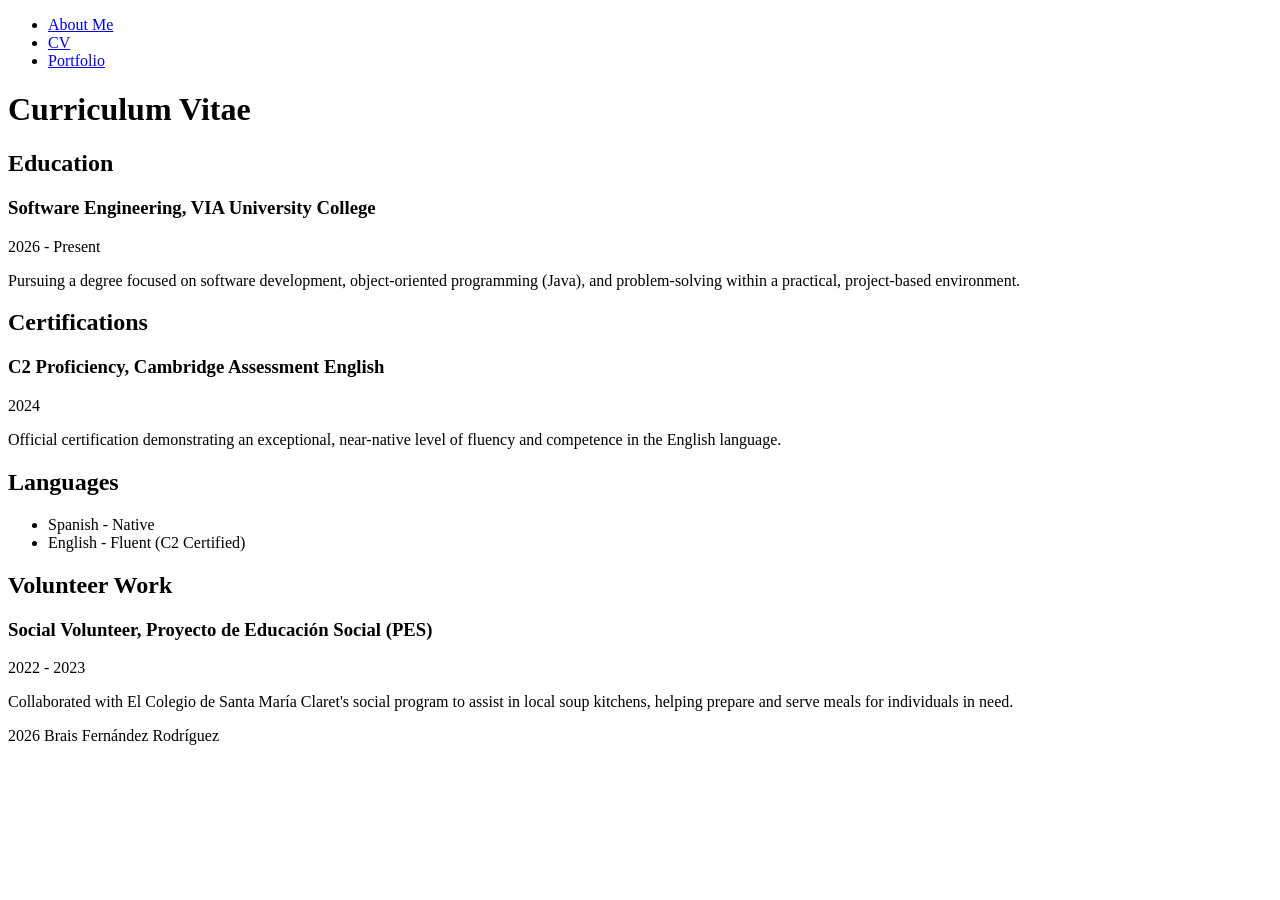
==== cv.html @ 4d7c7cbc "Add files via upload" ====
<!DOCTYPE html>
<html lang="en">

<head>
    <meta charset="UTF-8">
    <meta name="viewport" content="width=device-width, initial-scale=1.0">
    <title>CV</title>
    <link rel="stylesheet" href="css/styles.css">
</head>

<body>
    <header>
        <nav>
            <ul>
                <li><a href="index.html">About Me</a></li>
                <li><a href="cv.html">CV</a></li>
                <li><a href="portfolio.html">Portfolio</a></li>
            </ul>
        </nav>
    </header>

    <main class="cv">
        <h1>Curriculum Vitae</h1>

        <section>
            <h2>Education</h2>
            <h3>Software Engineering, VIA University College</h3>
            <p>2026 - Present</p>
            <p>Pursuing a degree focused on software development, object-oriented programming (Java), and
                problem-solving within a practical, project-based environment.</p>
        </section>

        <section>
            <h2>Certifications</h2>
            <h3>C2 Proficiency, Cambridge Assessment English</h3>
            <p>2024</p>
            <p>Official certification demonstrating an exceptional, near-native level of fluency and competence in the
                English language.</p>
        </section>

        <section>
            <h2>Languages</h2>
            <ul>
                <li>Spanish - Native</li>
                <li>English - Fluent (C2 Certified)</li>
            </ul>
        </section>

        <section>
            <h2>Volunteer Work</h2>
            <h3>Social Volunteer, Proyecto de Educación Social (PES)</h3>
            <p>2022 - 2023</p>
            <p>Collaborated with El Colegio de Santa María Claret's social program to assist in local soup kitchens,
                helping prepare and serve meals for individuals in need.</p>
        </section>
    </main class="cv">

    <footer>
        <p>2026 Brais Fernández Rodríguez</p>
    </footer>
</body>

</html>
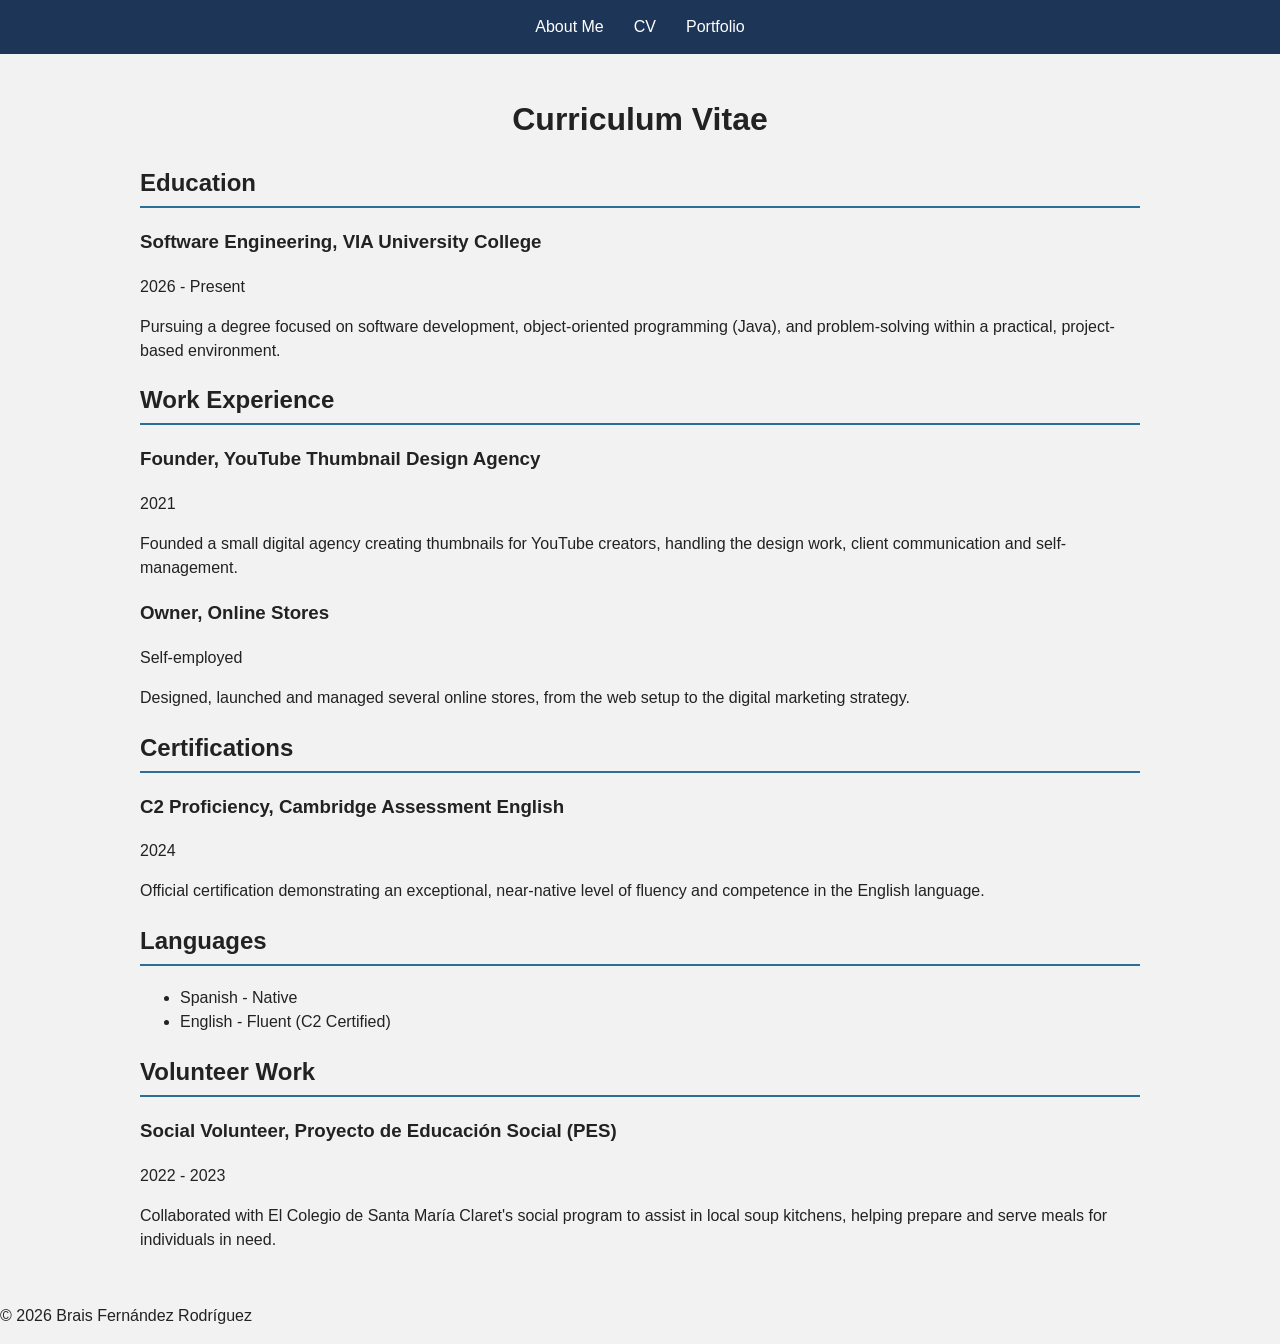
==== commit a384670c: "Update CV with work experience and footer copyright Added work experience section detailing roles as" ====
--- a/cv.html
+++ b/cv.html
@@ -13,7 +13,7 @@
         <nav>
             <ul>
                 <li><a href="index.html">About Me</a></li>
-                <li><a href="cv.html">CV</a></li>
+                <li><a href="cv.html" class="current">CV</a></li>
                 <li><a href="portfolio.html">Portfolio</a></li>
             </ul>
         </nav>
@@ -28,6 +28,18 @@
             <p>2026 - Present</p>
             <p>Pursuing a degree focused on software development, object-oriented programming (Java), and
                 problem-solving within a practical, project-based environment.</p>
+        </section>
+
+        <section>
+            <h2>Work Experience</h2>
+            <h3>Founder, YouTube Thumbnail Design Agency</h3>
+            <p>2021</p>
+            <p>Founded a small digital agency creating thumbnails for YouTube creators, handling the design work,
+                client communication and self-management.</p>
+            <h3>Owner, Online Stores</h3>
+            <p>Self-employed</p>
+            <p>Designed, launched and managed several online stores, from the web setup to the digital marketing
+                strategy.</p>
         </section>
 
         <section>
@@ -53,11 +65,11 @@
             <p>Collaborated with El Colegio de Santa María Claret's social program to assist in local soup kitchens,
                 helping prepare and serve meals for individuals in need.</p>
         </section>
-    </main class="cv">
+    </main>
 
     <footer>
-        <p>2026 Brais Fernández Rodríguez</p>
+        <p>&copy; 2026 Brais Fernández Rodríguez</p>
     </footer>
 </body>
 
-</html>+</html>
--- a/css/styles.css
+++ b/css/styles.css
@@ -0,0 +1,51 @@
+body {
+    font-family: Arial, sans-serif;
+    margin: 0;
+    line-height: 1.5;
+    background-color: #f2f2f2;
+    color: #222222;
+}
+
+h1 {
+    text-align: center;
+}
+
+h2 {
+    border-bottom: 2px solid #2a6f97;
+    padding-bottom: 5px;
+}
+
+img {
+    max-width: 100%;
+}
+
+header {
+    background-color: #1d3557;
+}
+
+nav ul {
+    list-style: none;
+    margin: 0;
+    padding: 0;
+    display: flex;
+    justify-content: center;
+}
+
+nav a {
+    display: block;
+    padding: 15px;
+    color: white;
+    text-decoration: none;
+}
+
+nav a:hover {
+    background-color: #2a6f97;
+}
+
+main {
+    max-width: 1000px;
+    margin: 0 auto;
+    padding: 20px;
+}
+
+main
